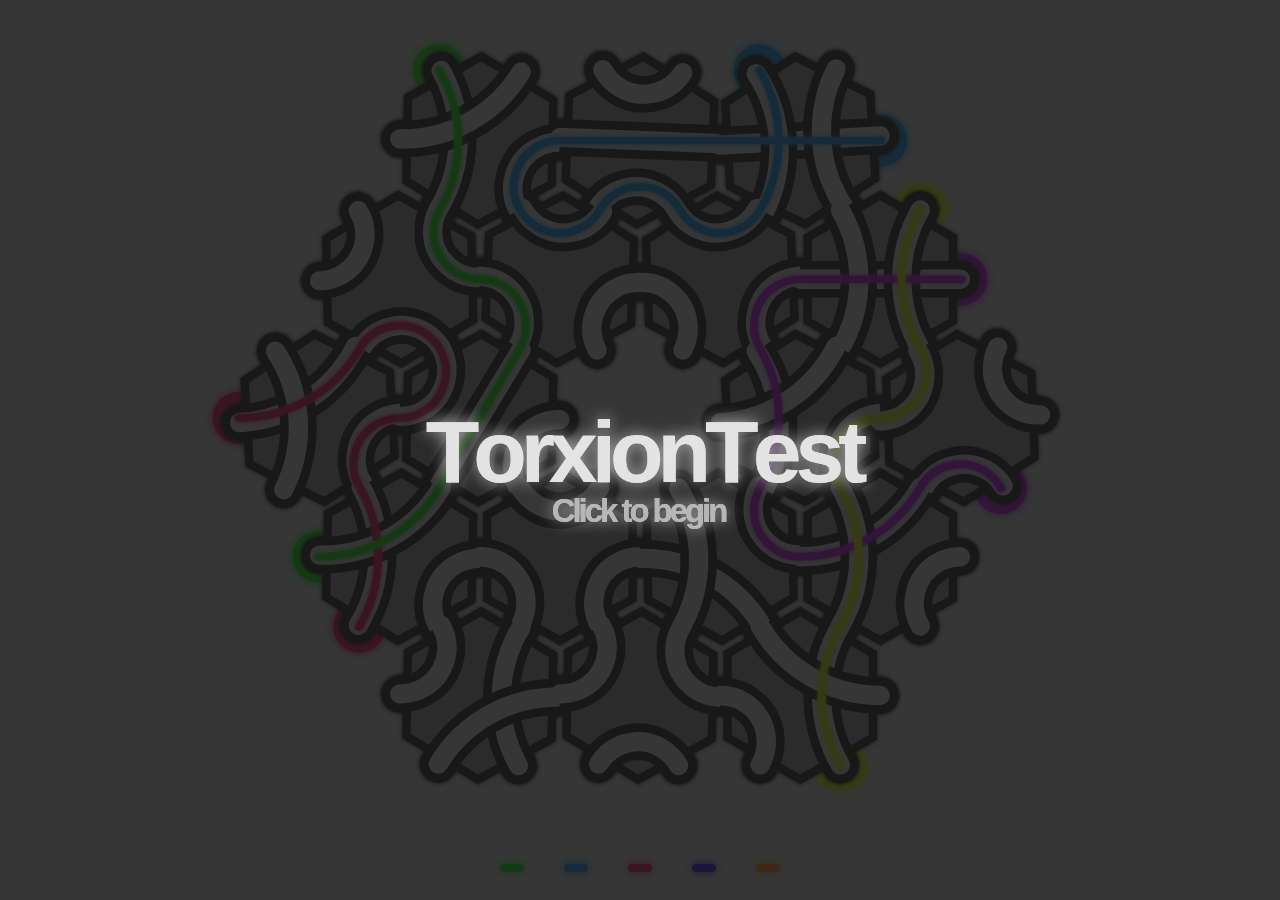
==== index.htm @ 70d1f8da "test" ====
<!DOCTYPE html><html><head><title>Torxion</title><meta charset="UTF-8">
<style>*{position:absolute;margin:0px;}</style>
<body>
<script type="text/javascript">

/*+==========================================================================+*\
                      __________  ___  _  __________  _  __
                     /_  __/ __ \/ _ \| |/_/  _/ __ \/ |/ /
                      / / / /_/ / , _ >  <_/ // /_/ /    / 
                     /_/  \____/_/|_/_/|_/___/\____/_/|_/  

\*+==========================================================================+*/

"use strict"

var canvas = document.createElement("canvas");
var gfx = canvas.getContext("2d");
var ww,wh,tick=0,tickOffset=0,elapsed=0;
function rfloat(x){return Math.random()*x;};
function rInt(x){return Math.floor(Math.random()*x);};
function shuffle(ls){return ls.sort(function(){return 0.5-Math.random();});}
Number.prototype.mod = function(n){return((this%n)+n)%n;};

//==  RENDERING  =============================================================//

function rgb(r,g,b){return gfx.fillStyle=gfx.strokeStyle="rgb("+Math.floor(255*r)+","+Math.floor(255*g)+","+Math.floor(255*b)+")";};
function rgba(r,g,b,a){return gfx.fillStyle=gfx.strokeStyle="rgba("+Math.floor(255*r)+","+Math.floor(255*g)+","+Math.floor(255*b)+","+a+")";};

function hsv(h,s,v){
	var r,g,b,i,f,p,q,t;
	if (h&&s===undefined&&v===undefined)s=h.s,v=h.v,h=h.h;
	i = Math.floor(h*6);
	f = h*6-i;
	p = v*(1-s);
	q = v*(1-f*s);
	t = v*(1-(1-f)*s);
	switch(i%6){
		case 0:r=v,g=t,b=p;break;
		case 1:r=q,g=v,b=p;break;
		case 2:r=p,g=v,b=t;break;
		case 3:r=p,g=q,b=v;break;
		case 4:r=t,g=p,b=v;break;
		case 5:r=v,g=p,b=q;break;
	}return gfx.fillStyle=gfx.strokeStyle="rgb("+Math.floor(255*(1-r))+","+Math.floor(255*(1-g))+","+Math.floor(255*(1-b))+")";
}

var goldenAngle = 0.381966;
function hsva(h,s,v,a){
	var s = hsv(h,s,v);
	s = s.substring(0,3)+"a"+s.substring(3,s.length-1);
	return gfx.fillStyle=gfx.strokeStyle=s+","+a+")";
}

function drawHex(x,y,r){
	gfx.save();
	gfx.translate(x,y);
	gfx.beginPath();
	gfx.moveTo(0,r);
	gfx.lineTo(r/2*sq3,r/2);
	gfx.lineTo(r/2*sq3,-r/2);
	gfx.lineTo(0,-r);
	gfx.lineTo(-r/2*sq3,-r/2);
	gfx.lineTo(-r/2*sq3,r/2);
	gfx.lineTo(0,r);
	gfx.fill();
	gfx.restore();
};

var drawPath = function(cell,i){
	gfx.beginPath();
	var p0 = Math.min(cell.path[i],cell.path[i+1]);
	var p1 = Math.max(cell.path[i],cell.path[i+1]);
	switch(p0*10+p1){
		case  1:gfx.arc(48/2*sq3,48/2,48/2,5/6*Math.PI,3/2*Math.PI);break;
		case  2:gfx.arc(48/2*sq3,48*1.5,48*1.5,7/6*Math.PI,3/2*Math.PI);break;
		case  3:gfx.moveTo(48/2*sq3,0);gfx.lineTo(-48/2*sq3,0);break;
		case  4:gfx.arc(48/2*sq3,-48*1.5,48*1.5,1/2*Math.PI,5/6*Math.PI);break;
		case  5:gfx.arc(48/2*sq3,-48/2,48/2,1/2*Math.PI,7/6*Math.PI);break;
		case 12:gfx.arc(0,48,48/2,7/6*Math.PI,11/6*Math.PI);break;
		case 13:gfx.arc(-48/2*sq3,48*1.5,48*1.5,3/2*Math.PI,11/6*Math.PI);break;
		case 14:gfx.moveTo(48/4*sq3,48*3/4);gfx.lineTo(-48/4*sq3,-48*3/4);break;
		case 15:gfx.arc(48*sq3,0,48*1.5,5/6*Math.PI,7/6*Math.PI);break;
		case 23:gfx.arc(-48/2*sq3,48/2,48/2,3/2*Math.PI,1/6*Math.PI);break;
		case 24:gfx.arc(-48*sq3,0,48*1.5,-1/6*Math.PI,1/6*Math.PI);break;
		case 25:gfx.moveTo(-48/4*sq3,48*3/4);gfx.lineTo(48/4*sq3,-48*3/4);break;
		case 34:gfx.arc(-48/2*sq3,-48/2,48/2,11/6*Math.PI,1/2*Math.PI);break;
		case 35:gfx.arc(-48/2*sq3,-48*1.5,48*1.5,1/6*Math.PI,1/2*Math.PI);break;
		case 45:gfx.arc(0,-48,48/2,1/6*Math.PI,5/6*Math.PI);break;
	}gfx.stroke();
}

function textWidth(string,size,spacing){
	gfx.font = "800 "+size*1.37+"px arial";
	return gfx.measureText(string).width + (spacing * (string.length-1));
}

function text(string,x,y,size,spacing){
	gfx.textBaseline = "alphabetic";
	gfx.font = "800 "+size*1.37+"px arial";
	for(var i=0;i<string.length;++i){

		gfx.fillText(string.charAt(i),x,y+size);
		x += gfx.measureText(string.charAt(i)).width+spacing;
	}
}

//==  GLOBAL VARIABLES  ======================================================//

var overlay = 1; // 0 = none | 1 = title | 2 = win
var overlayGoal = 0.8;
var overlayAlpha = 4;
var overlayBig = "TorxionTest";
var overlaySub = "Click to begin";
var padding = 48;
var menuHeight = 64;
var diffHover = 0; // -1 = none | 0 = easy | 1 = med | 2 = hard
var diffGoal = [0,0,0,0,0];
var diffAlpha = [0,0,0,0,0];
var lastDifficulty = 1;
var sq3 = Math.sqrt(3);
var cellLs;
var markerLs;
var edgeCellLs;
var fillLs = [];
var fading = false;
var evaluate = false;
var lastEvalReqTick = -1;
var cellCtr = 0;
var width,height,scale;

//==  GRID GENERATION  =======================================================//

var cell = function(){
	this.id = ++cellCtr+".";
	this.path = []; // 0-1 | 2-3 | 4-5
	this.used = [false,false,false,false,false,false];
	this.adjacent = [null,null,null,null,null,null]; // E SE SW W NW NE
	this.markers = [null,null,null,null,null,null]; // E SE SW W NW NE
	this.rotation = 0; // cw = + | ccw = - [ when this is a float, treat as its rendered rotation, treat discrete rot as invalid ]
	this.goalRotation = 0; // when rotating tile, modify this value instead of rotation
	this.x;
	this.y;

	this.shadow = function(){
		this.rotation+=(this.goalRotation-this.rotation)*elapsed*0.03;
		if(this.goalRotation !== this.rotation && Math.abs(this.goalRotation-this.rotation)<0.01)this.rotation = this.goalRotation;
		gfx.save();
		gfx.translate(this.x,this.y);
		gfx.rotate(this.rotation*Math.PI/3);
		gfx.shadowBlur = 4;
		gfx.shadowColor = rgb(0.1,0.1,0.1);drawHex(0,0,48-2);
		gfx.lineCap = "round";rgb(0.1,0.1,0.1);gfx.lineWidth = 19;
		gfx.beginPath();
		gfx.moveTo(48/2*sq3,0);gfx.lineTo(-48/2*sq3,0);
		gfx.moveTo(48/4*sq3,48*3/4);gfx.lineTo(-48/4*sq3,-48*3/4);
		gfx.moveTo(-48/4*sq3,48*3/4);gfx.lineTo(48/4*sq3,-48*3/4);
		gfx.stroke();
		for(var i=0;i<this.path.length;i+=2)drawPath(this,i);
		gfx.restore();
		return this.rotation === this.goalRotation;
	}

	this.render = function(){
		gfx.save();
		gfx.translate(this.x,this.y);
		gfx.rotate(this.rotation*Math.PI/3);
		rgb(0.6,0.6,0.6);drawHex(0,0,48-7);
		for(var i=0;i<this.path.length;i+=2){
			rgb(0.1,0.1,0.1);gfx.lineWidth = 19;drawPath(this,i);
			gfx.lineCap = "round";
			rgb(0.9,0.9,0.9);gfx.lineWidth = 10;drawPath(this,i);
			gfx.lineCap = "butt";
		}gfx.restore();
	};

	this.highlight = function(){
		gfx.save();
		gfx.translate(this.x,this.y);
		drawPath(this,0);
		gfx.restore();
	};

	this.rotateCW  = function(){++this.goalRotation;};
	this.rotateCCW = function(){--this.goalRotation;};
};

var marker = function(attach,side,color){
	this.attachedTo = attach;
	this.side = side; // 0-5, side marker is attached to on cell
	this.color = color; // what color
	this.partner = null; // marker this should connect to

	this.update = function(){};

	this.belowRender = function(){
		gfx.save();
		gfx.translate(this.attachedTo.x,this.attachedTo.y);
		var r = this.side*1/3*Math.PI;
		gfx.shadowColor = hsv(this.color,1,1);
		gfx.shadowBlur = 8;
		gfx.lineWidth = 27;
		hsv(this.color,1,1);
		gfx.beginPath();
		gfx.lineCap = "round";
		gfx.moveTo(0,0);
		var q = 6;
		gfx.lineTo(Math.cos(r)*(48-q),Math.sin(r)*(48-q));
		gfx.stroke();

		gfx.restore();
	};

	this.render = function(){
		gfx.save();
		gfx.translate(this.attachedTo.x,this.attachedTo.y);
		var r = this.side*1/3*Math.PI;
		gfx.shadowColor = hsv(this.color,1,1);
		gfx.shadowBlur = 4;
		gfx.lineWidth = 4;
		gfx.beginPath();
		gfx.lineCap = "round";
		gfx.moveTo(Math.cos(r)*(48-5.9),Math.sin(r)*(48-5.9));
		var q = 6;
		gfx.lineTo(Math.cos(r)*(48-q),Math.sin(r)*(48-q));
		gfx.stroke();

		gfx.restore();
	};
};

function generateGrid(minDepth,markerPairs,preGrid){
	// initializes cells, grid, and cellLs
	cellLs = [];
	edgeCellLs = [];
	fillLs = [];
	for(var i=0;i<preGrid.length;++i)
	for(var j=0;j<preGrid[i].length;++j)
	if(preGrid[i][j] === 1){
		var c = new cell();
		preGrid[i][j] = c;
		cellLs.push(c);
	}else preGrid[i][j] = null;

	// transpose grid
	var grid = preGrid[0].map(function(col,i){
		return preGrid.map(function(row){
			return row[i];
		});
	});

	// initialize pointers and coordinates
	var minX=Infinity,maxX=-Infinity,minY=Infinity,maxY=-Infinity;
	for(var i=0;i<grid.length;++i)
	for(var j=0;j<grid[i].length;++j)
	if(grid[i][j] !== null){
		var x = grid[i][j].x = (-(j-Math.floor(grid.length/2))+2*i-2*Math.floor(grid[0].length/2))*48/2*sq3;
		var y = grid[i][j].y = (1.5*48*j)-1.5*48*Math.floor(grid.length/2);
		if(x<minX)minX=x;if(x>maxX)maxX=x;if(y<minY)minY=y;if(y>maxY)maxY=y;
		if(i<grid.length-1)                     grid[i][j].adjacent[0]=grid[i+1][j  ];
		if(i<grid.length-1&&j<grid[i].length-1) grid[i][j].adjacent[1]=grid[i+1][j+1];
		if(j<grid[i].length-1)                  grid[i][j].adjacent[2]=grid[i  ][j+1];
		if(i>0)                                 grid[i][j].adjacent[3]=grid[i-1][j  ];
		if(i>0&&j>0)                            grid[i][j].adjacent[4]=grid[i-1][j-1];
		if(j>0)                                 grid[i][j].adjacent[5]=grid[i  ][j-1];
		for(var k=0;k<6;++k){
			if(grid[i][j].adjacent[k] === null){
				edgeCellLs.push(grid[i][j]);
				break;
			}
		}
	}

	minX -= 48/2*sq3;
	maxX += 48/2*sq3;
	minY -= 48;
	maxY += 48;

	width  = (maxX-minX)/48;
	height = (maxY-minY)/48;

	// initialize markers
	markerLs = [];
	shuffle(edgeCellLs);
	var markers = 0;
	fullList: for(var i in edgeCellLs) {
        var c = edgeCellLs[i];
        var dir, m0, m1;
        for (var k = 0; k < 6; k++) {
            if ((c.adjacent[k] != null) || (c.markers[k] != null)) {
                continue;
            }
            var dir = k;
            m0 = new marker(c, dir, markers * goldenAngle + 0.3);
            c.markers[dir] = m0;
            var destCell, destDir;
            var recurse = function (fromCell, fromDir, depth) {
                if (depth > 0)fromDir = (fromDir + 3) % 6;
                var adjLs = [0, 1, 2, 3, 4, 5];
                adjLs.splice(fromDir, 1);
                shuffle(adjLs);
                for (var a = 0; a < 6; ++a) {
                    if (fromCell.used[adjLs[a]])continue;
                    fromCell.used[fromDir] = true;
                    fromCell.used[adjLs[a]] = true;
                    fromCell.path.push(fromDir);
                    fromCell.path.push(adjLs[a]);

                    var clear = function () {
                        fromCell.used[fromDir] = false;
                        fromCell.used[adjLs[a]] = false;
                        fromCell.path.pop();
                        fromCell.path.pop();
                    }

                    var d = fromCell.adjacent[adjLs[a]];
                    if (d !== null && d !== undefined) {
                        if (recurse(d, adjLs[a], depth + 1))return true;
                        else {
                            clear();
                            continue;
                        }
                    } else if (fromCell.markers[adjLs[a]]) {
                        clear();
                        continue;
                    } else if (depth < minDepth) {
                        clear();
                        continue;
                    } else {
                        destCell = fromCell;
                        destDir = adjLs[a];
                        m1 = new marker(destCell, destDir, markers * goldenAngle + 0.3);
                        destCell.markers[adjLs[a]] = m1;
                        return true;
                    }
                }
                return false;
            };

            if (!recurse(c, dir, 0)) {
                c.markers[dir] = null;
                continue;
            }

            m0.partner = m1;
            m1.partner = m0;
            markerLs.push(m0);
            markerLs.push(m1);
            markers++;
            if (markers === markerPairs)
                break fullList;
        }
    }

	// add rest of paths
	for(var i in cellLs){
		var c = cellLs[i];
		if(c.path.length === 6)continue;
		var indicies = c.used.map(function(b,i){if(!b)return i;}).filter(function(e){return e !== undefined;});
		shuffle(indicies);
		c.path = c.path.concat(indicies);
	}

	// randomize rotations
	for(var i in cellLs)cellLs[i].goalRotation+=rInt(6)-3;
	requestEval();
	window.onresize();
};

function requestEval(){
	if(lastEvalReqTick === tick)return;
	lastEvalReqTick = tick;
	evaluate = true;
	requestAnimationFrame(render);
}

var firstEval = true;
function evalPaths(){
	var connected = 0;
	for(var i=0;i<fillLs.length;++i)fillLs[i][3] = 0; // fade everything out, gets set back to true if its detected
	for(var i=0;i<markerLs.length;i+=2){
		// returns true=found pair,save path | false=found null,ignore path
		var tracedPath = [];
		var hash = "";
		var recurse = function(fromCell,fromSide,originMkr){
			fromSide = (fromSide-fromCell.goalRotation).mod(6);
			var toSide;
			for(var i=0;i<6;++i)if(fromCell.path[i] === fromSide){
				if(i%2 === 0)toSide = fromCell.path[i+1];
				else toSide = fromCell.path[i-1];
				break;
			}toSide = (toSide+fromCell.goalRotation).mod(6);

			var saveCell = function(){
				var c = new cell();
				c.path.push((fromSide+fromCell.goalRotation).mod(6));
				c.path.push(toSide);
				c.x = fromCell.x;
				c.y = fromCell.y;
				tracedPath.push(c);
				hash += fromCell.id;
			}

			if(fromCell.adjacent[toSide] === null){
				if(fromCell.markers[toSide] === null)return false;
				else if(fromCell.markers[toSide].partner === originMkr){
					saveCell();
					return true;
				}else return false;
			}else{
				if(recurse(fromCell.adjacent[toSide],(toSide+3)%6,originMkr)){
					saveCell();
					return true;
				}else return false;
			}
		};

		var m = markerLs[i];
		recurse(m.attachedTo,m.side,m);
		if(tracedPath.length > 0){
			++connected;
			var hashFound = false;
			for(var q in fillLs){
				var f = fillLs[q];
				if(f[4] !== hash)continue;
				hashFound = true;
				f[3] = 1;
				break;
			}if(!hashFound)fillLs.push([m.color,tracedPath,0,1,hash]);
		}
	}

	if(firstEval)firstEval = false;
	else if(connected*2 === markerLs.length){
		overlayBig = "You Win!";
		overlaySub = "Click to start new game";
		overlay = 2;
		overlayGoal = 0.8;
	}
};

//==  MAIN LOOP  =============================================================//

function menuHover(diff){
	if(diffHover === diff)return;
	requestAnimationFrame(render);
	diffHover = diff;
	diffGoal = [0,0,0,0,0];
	if(diff>=0)diffGoal[diff] = 1;
};

function renderMenu(){
	gfx.save();

	gfx.lineCap = "round";
	gfx.shadowBlur = 8;
	gfx.lineWidth = 8;

	gfx.beginPath();
		gfx.shadowColor = hsv(0.3+goldenAngle*4,1,1); // 2 == blue | 3 == red | 4 == green
		gfx.moveTo(ww/2-8-128,wh-32);
		gfx.lineTo(ww/2+8-128,wh-32);
	gfx.stroke();

	gfx.beginPath();
		gfx.shadowColor = hsv(0.3+goldenAngle*2,1,1); // 2 == blue | 3 == red | 4 == green
		gfx.moveTo(ww/2-8-64,wh-32);
		gfx.lineTo(ww/2+8-64,wh-32);
	gfx.stroke();

	gfx.beginPath();
		gfx.shadowColor = hsv(0.3+goldenAngle*3,1,1); // 2 == blue | 3 == red | 4 == green
		gfx.moveTo(ww/2-8,wh-32);
		gfx.lineTo(ww/2+8,wh-32);
	gfx.stroke();

	gfx.beginPath();
		gfx.shadowColor = hsv(0.3+goldenAngle*5,1,1); // 2 == blue | 3 == red | 4 == green
		gfx.moveTo(ww/2-8+64,wh-32);
		gfx.lineTo(ww/2+8+64,wh-32);
	gfx.stroke();

	gfx.beginPath();
		gfx.shadowColor = hsv(0.3+goldenAngle*6,1,1); // 2 == blue | 3 == red | 4 == green
		gfx.moveTo(ww/2-8+128,wh-32);
		gfx.lineTo(ww/2+8+128,wh-32);
	gfx.stroke();

	gfx.restore();
};

function render(){
	var currentTick = new Date().getTime()-tickOffset;
	elapsed = Math.min(currentTick-tick,5);
	tick = currentTick;

	if(evaluate){
		evaluate = false;
		evalPaths();
	}

	rgb(0.9,0.9,0.9);
	gfx.fillRect(0,0,ww,wh);
	gfx.save();

	var animating = false;

	// render menu
	for(var d=0;d<5;++d){
		gfx.save();
		diffAlpha[d] += (diffGoal[d]-diffAlpha[d])*elapsed*0.03;
		if(Math.abs(diffAlpha[d]-diffGoal[d])<0.01)diffAlpha[d] = diffGoal[d];
		if(diffAlpha[d] === 0)continue;

		var difficulty;
		switch(d){
			case 0:difficulty = "Easy";break;
			case 1:difficulty = "Medium";break;
			case 2:difficulty = "Hard";break;
			case 3:difficulty = "Shuffle";break;
			case 4:difficulty = "Reset";break;
		}

		gfx.shadowColor = rgba(0.1,0.1,0.1,diffAlpha[d]);
		gfx.shadowBlur = 8;
		var w = textWidth(difficulty,32,-3);
		text(difficulty,ww/2-w/2,wh-64-28,32,-3);
		gfx.restore();
		rgba(0.9,0.9,0.9,diffAlpha[d]);
		text(difficulty,ww/2-w/2,wh-64-28,32,-3);

		if(diffGoal[d] !== diffAlpha[d])animating = true;
	}renderMenu();

	gfx.translate(ww/2,wh/2-32);
	gfx.scale(scale/48,scale/48);

	for(var i in markerLs)markerLs[i].belowRender();
	for(var i in cellLs)if(!cellLs[i].shadow())animating = true;
	for(var i in cellLs)cellLs[i].render();
	for(var i in markerLs)markerLs[i].render();
	for(var i in fillLs){
		var f = fillLs[i];
		f[2] += (f[3]-f[2])*elapsed*0.02;
		if(f[2] !== f[3] && Math.abs(f[2]-f[3]) < 0.01)f[2] = f[3];
		if(f[2] !== f[3])animating = true;
		gfx.shadowColor = hsva(f[0],1,1,f[2]);
		gfx.shadowBlur = 4;
		gfx.lineWidth = 4;
		for(var j in f[1])f[1][j].highlight();
	}gfx.restore();


	// render overlay
	gfx.save();
	if(overlayGoal !== 0 || overlayAlpha !== 0){
		overlayAlpha += (overlayGoal-overlayAlpha)*elapsed*0.03;
		if(Math.abs(overlayAlpha-overlayGoal)<0.01)overlayAlpha = overlayGoal;
		rgba(0.1,0.1,0.1,overlayAlpha);
		gfx.fillRect(0,0,ww,wh);

		gfx.save();
		gfx.shadowColor = rgba(0.9,0.9,0.9,overlayAlpha);
		gfx.shadowBlur = 16;
		var torsionWidth = textWidth(overlayBig,64,-6);
		var clickWidth = textWidth(overlaySub,24,-3);
		text(overlayBig,ww/2-torsionWidth/2,wh/2-32,64,-6);
		text(overlaySub,ww/2-clickWidth/2,wh/2+48,24,-3);
		gfx.restore();
		rgba(0.9,0.9,0.9,overlayAlpha);
		text(overlayBig,ww/2-torsionWidth/2,wh/2-32,64,-6);
		rgba(0.7,0.7,0.7,overlayAlpha);
		text(overlaySub,ww/2-clickWidth/2,wh/2+48,24,-3);

		if(overlayAlpha !== overlayGoal)animating = true;
	}gfx.restore();

	if(animating)requestAnimationFrame(render);
};

//==  INPUT HANDLING  ========================================================//

var tchStart,tchMove,tchCell;

function getMousePos(evt){
	var rect = canvas.getBoundingClientRect();
	return{x:evt.clientX-rect.left,y:evt.clientY-rect.top};
};

canvas.addEventListener("mousemove",function(e){
	if(overlay !== 0)return;
	var mouse = getMousePos(e);
	if(mouse.y>wh-menuHeight){
		if(mouse.x>ww/2-12-128 && mouse.x<ww/2+12-128){menuHover(0);return;}
		if(mouse.x>ww/2-12-64  && mouse.x<ww/2+12-64 ){menuHover(1);return;}
		if(mouse.x>ww/2-12     && mouse.x<ww/2+12    ){menuHover(2);return;}
		if(mouse.x>ww/2-12+64  && mouse.x<ww/2+12+64 ){menuHover(3);return;}
		if(mouse.x>ww/2-12+128 && mouse.x<ww/2+12+128){menuHover(4);return;}
	}menuHover(-1);
});

canvas.addEventListener("mouseup",function(e){
	if(overlay === 1){
		for(var i in cellLs)cellLs[i].goalRotation=rInt(6)-3;requestEval();
		overlay=overlayGoal=0;
		requestAnimationFrame(render);
		return;
	}else if(overlay === 2){
		switch(lastDifficulty){
			case 0:generateGrid(2,3,[[1,1,0],[1,1,1],[0,1,1]]);break;
			case 1:generateGrid(4,5,[[1,1,1,0,0],[1,1,1,1,0],[1,1,0,1,1],[0,1,1,1,1],[0,0,1,1,1]]);break;
			case 2:generateGrid(6,7,[[1,1,1,1,0,0,0],[1,1,1,1,1,0,0],[1,1,1,1,1,1,0],[1,1,1,0,1,1,1],[0,1,1,1,1,1,1],[0,0,1,1,1,1,1],[0,0,0,1,1,1,1]]);break;
		}overlay=overlayGoal=0;
		requestAnimationFrame(render);
		return;
	}var mouse = getMousePos(e);
	if(mouse.y>wh-menuHeight){
		if(mouse.x>ww/2-12-128 && mouse.x<ww/2+12-128){lastDifficulty=0;generateGrid(2,3,[[1,1,0],[1,1,1],[0,1,1]]);}
		if(mouse.x>ww/2-12-64  && mouse.x<ww/2+12-64 ){lastDifficulty=1;generateGrid(4,5,[[1,1,1,0,0],[1,1,1,1,0],[1,1,0,1,1],[0,1,1,1,1],[0,0,1,1,1]]);}
		if(mouse.x>ww/2-12     && mouse.x<ww/2+12    ){lastDifficulty=2;generateGrid(6,7,[[1,1,1,1,0,0,0],[1,1,1,1,1,0,0],[1,1,1,1,1,1,0],[1,1,1,0,1,1,1],[0,1,1,1,1,1,1],[0,0,1,1,1,1,1],[0,0,0,1,1,1,1]]);}
		if(mouse.x>ww/2-12+64  && mouse.x<ww/2+12+64 )for(var i in cellLs)cellLs[i].goalRotation=rInt(6)-3;requestEval();
		if(mouse.x>ww/2-12+128 && mouse.x<ww/2+12+128)for(var i in cellLs)cellLs[i].goalRotation=0;requestEval();
		return;
	}

	var minDist = Infinity;
	var minCell = null;
	for(var i in cellLs){
		var c = cellLs[i];
		var x = c.x*scale/48+ww/2-mouse.x;
		var y = c.y*scale/48+wh/2-mouse.y-32;
		var sqDist = x*x+y*y;
		if(sqDist<minDist){
			minDist = sqDist;
			minCell = c;
		}
	}if(minDist>scale*scale)return;
	switch(e.which){
		case 1:minCell.rotateCCW();break;
		case 3:minCell.rotateCW();break;
	}requestEval();
});

// TODO TODO TODO TODO TODO TODO TODO TODO TODO TODO TODO TODO TODO TODO TODO //

canvas.addEventListener("touchstart",function(e){
	// e.preventDefault();  // turns off clicking
	var tch = e.changedTouches[0];
	tchCell = null;
	tchStart = [tch.pageX,tch.pageY];
	tchMove = tchStart;
	var minDist = Infinity;
	var minCell = null;
	for(var i in cellLs){
		var c = cellLs[i];
		var x = c.x*scale/48+ww/2-tchStart[0];
		var y = c.y*scale/48+wh/2-tchStart[1]-32;
		var sqDist = x*x+y*y;
		if(sqDist<minDist){
			minDist = sqDist;
			minCell = c;
		}
	}if(minDist>scale*scale)return;
	tchCell = minCell;
},false);

canvas.addEventListener("touchmove",function(e){
	e.preventDefault();
	if(tchCell === null)return;
	var tch = e.changedTouches[0];
	var move = tch.pageX-tchMove[0];
	if(Math.abs(move)>scale){
		if(move<0)tchCell.rotateCCW();
		else if(move>0)tchCell.rotateCW();
		tchMove = [tch.pageX,tch.pageY];
	}requestEval();
},false);

// TODO TODO TODO TODO TODO TODO TODO TODO TODO TODO TODO TODO TODO TODO TODO //

//==  PROGRAM ENTRY + MISC  ==================================================//

canvas.oncontextmenu = function(){return false;}; // prevent right click menu

window.onresize = function(){ // auto-resize canvas to window
	ww = canvas.width  = window.innerWidth;
	wh = canvas.height = window.innerHeight;

	var scaleX = (ww-2*padding)/width;
	var scaleY = (wh-2*padding-menuHeight)/height;
	scale = Math.min(scaleX,scaleY);

	requestAnimationFrame(render);
};

(function main(){
	document.body.appendChild(canvas);
	var minDepth = 6;
	var markerPairs = 7;
	window.onresize();
	generateGrid(4,5,[[1,1,1,0,0],[1,1,1,1,0],[1,1,0,1,1],[0,1,1,1,1],[0,0,1,1,1]]);
	for(var i in cellLs){
		cellLs[i].rotation = cellLs[i].goalRotation;
		cellLs[i].goalRotation = 0;
	}requestEval();tickOffset=new Date().getTime();requestAnimationFrame(render);}
)();

</script></body></html>
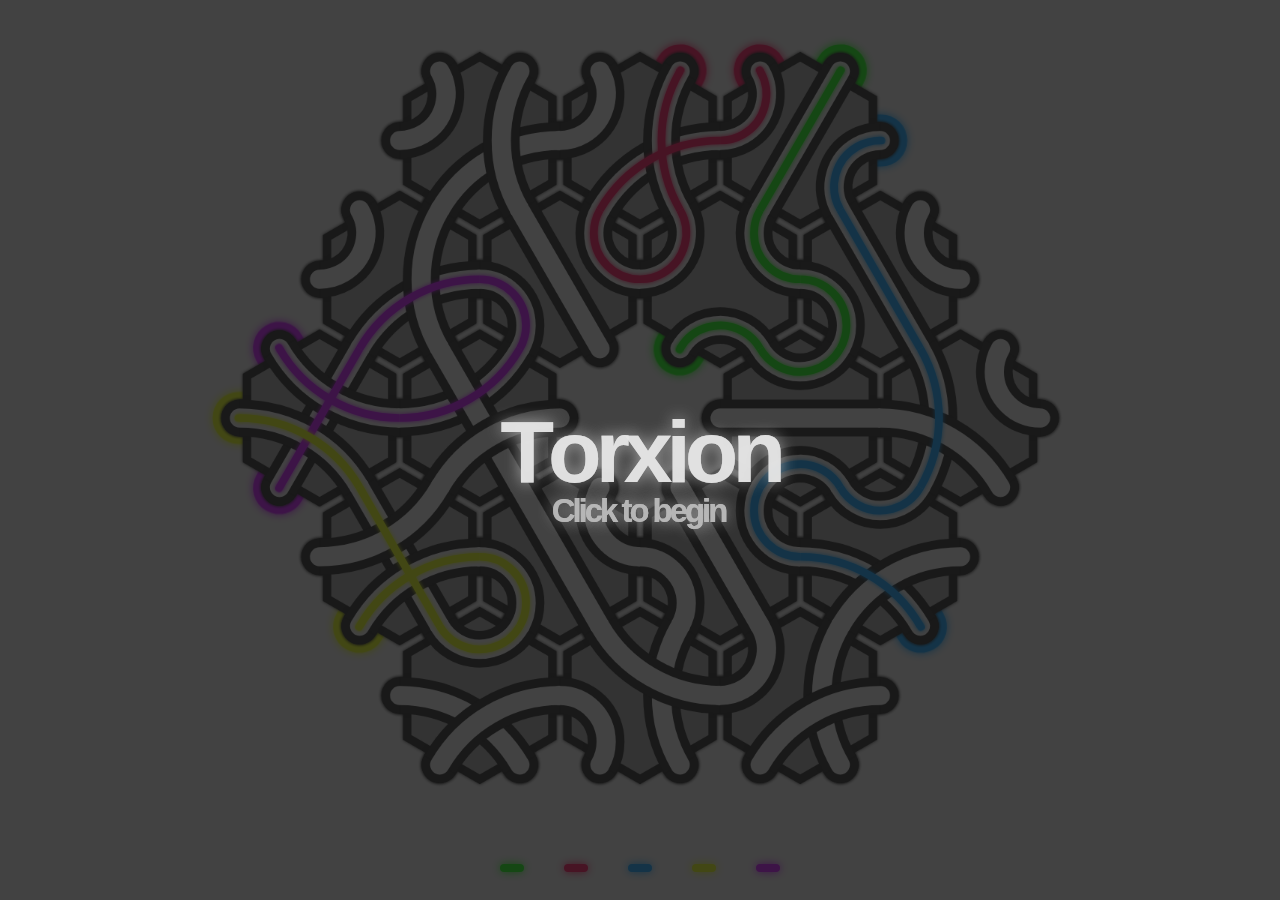
==== commit 1bf5ed74: "performance update" ====
--- a/index.htm
+++ b/index.htm
@@ -1,6 +1,6 @@
 <!DOCTYPE html><html><head><title>Torxion</title><meta charset="UTF-8">
-<style>*{position:absolute;margin:0px;}</style>
-<body>
+<style>*{position:absolute;margin:0px;}</style><body>
+<script type="text/javascript" src="temp.js"></script>
 <script type="text/javascript">
 
 /*+==========================================================================+*\
@@ -16,8 +16,7 @@
 var canvas = document.createElement("canvas");
 var gfx = canvas.getContext("2d");
 var ww,wh,tick=0,tickOffset=0,elapsed=0;
-function rfloat(x){return Math.random()*x;};
-function rInt(x){return Math.floor(Math.random()*x);};
+function rand(x){return Math.floor(Math.random()*x);};
 function shuffle(ls){return ls.sort(function(){return 0.5-Math.random();});}
 Number.prototype.mod = function(n){return((this%n)+n)%n;};
 
@@ -26,44 +25,23 @@
 function rgb(r,g,b){return gfx.fillStyle=gfx.strokeStyle="rgb("+Math.floor(255*r)+","+Math.floor(255*g)+","+Math.floor(255*b)+")";};
 function rgba(r,g,b,a){return gfx.fillStyle=gfx.strokeStyle="rgba("+Math.floor(255*r)+","+Math.floor(255*g)+","+Math.floor(255*b)+","+a+")";};
 
-function hsv(h,s,v){
-	var r,g,b,i,f,p,q,t;
-	if (h&&s===undefined&&v===undefined)s=h.s,v=h.v,h=h.h;
-	i = Math.floor(h*6);
-	f = h*6-i;
-	p = v*(1-s);
-	q = v*(1-f*s);
-	t = v*(1-(1-f)*s);
-	switch(i%6){
-		case 0:r=v,g=t,b=p;break;
-		case 1:r=q,g=v,b=p;break;
-		case 2:r=p,g=v,b=t;break;
-		case 3:r=p,g=q,b=v;break;
-		case 4:r=t,g=p,b=v;break;
-		case 5:r=v,g=p,b=q;break;
+function hue(h){
+	var r,g,b,i=Math.floor(h*6),q=1-(h*6-i),t=1-q;
+	switch(i.mod(6)){
+		case 0:r=1,g=t,b=0;break;
+		case 1:r=q,g=1,b=0;break;
+		case 2:r=0,g=1,b=t;break;
+		case 3:r=0,g=q,b=1;break;
+		case 4:r=t,g=0,b=1;break;
+		case 5:r=1,g=0,b=q;break;
 	}return gfx.fillStyle=gfx.strokeStyle="rgb("+Math.floor(255*(1-r))+","+Math.floor(255*(1-g))+","+Math.floor(255*(1-b))+")";
 }
 
-var goldenAngle = 0.381966;
-function hsva(h,s,v,a){
-	var s = hsv(h,s,v);
-	s = s.substring(0,3)+"a"+s.substring(3,s.length-1);
-	return gfx.fillStyle=gfx.strokeStyle=s+","+a+")";
-}
-
-function drawHex(x,y,r){
-	gfx.save();
-	gfx.translate(x,y);
+function drawHex(r){
 	gfx.beginPath();
-	gfx.moveTo(0,r);
-	gfx.lineTo(r/2*sq3,r/2);
-	gfx.lineTo(r/2*sq3,-r/2);
-	gfx.lineTo(0,-r);
-	gfx.lineTo(-r/2*sq3,-r/2);
-	gfx.lineTo(-r/2*sq3,r/2);
-	gfx.lineTo(0,r);
+		gfx.moveTo(0,r);gfx.lineTo(r/2*sq3,r/2);gfx.lineTo(r/2*sq3,-r/2);
+		gfx.lineTo(0,-r);gfx.lineTo(-r/2*sq3,-r/2);gfx.lineTo(-r/2*sq3,r/2);
 	gfx.fill();
-	gfx.restore();
 };
 
 var drawPath = function(cell,i){
@@ -89,16 +67,11 @@
 	}gfx.stroke();
 }
 
-function textWidth(string,size,spacing){
-	gfx.font = "800 "+size*1.37+"px arial";
-	return gfx.measureText(string).width + (spacing * (string.length-1));
-}
-
-function text(string,x,y,size,spacing){
+function text(string,y,size,spacing){
 	gfx.textBaseline = "alphabetic";
-	gfx.font = "800 "+size*1.37+"px arial";
+	gfx.font = "800 "+size*1.37+"px helvetica";
+	var x = (ww-(gfx.measureText(string).width+(spacing*(string.length-1))))/2;
 	for(var i=0;i<string.length;++i){
-
 		gfx.fillText(string.charAt(i),x,y+size);
 		x += gfx.measureText(string.charAt(i)).width+spacing;
 	}
@@ -106,71 +79,83 @@
 
 //==  GLOBAL VARIABLES  ======================================================//
 
-var overlay = 1; // 0 = none | 1 = title | 2 = win
-var overlayGoal = 0.8;
-var overlayAlpha = 4;
-var overlayBig = "TorxionTest";
-var overlaySub = "Click to begin";
-var padding = 48;
-var menuHeight = 64;
-var diffHover = 0; // -1 = none | 0 = easy | 1 = med | 2 = hard
-var diffGoal = [0,0,0,0,0];
-var diffAlpha = [0,0,0,0,0];
-var lastDifficulty = 1;
-var sq3 = Math.sqrt(3);
-var cellLs;
-var markerLs;
-var edgeCellLs;
-var fillLs = [];
-var fading = false;
-var evaluate = false;
-var lastEvalReqTick = -1;
+var overlay=1,overlayGoal=0.8,overlayAlpha=4,overlayBig="Torxion",overlaySub="Click to begin";
+var diffHover=0,diffGoal=[0,0,0,0,0],diffAlpha=[0,0,0,0,0],lastDifficulty = 1;
+var fading=false,evaluate=false,lastEvalReqTick=-1;
+var cellLs,markerLs,edgeCellLs,fillLs;
+var width,height,oldScale=-1,scale;
+var phi=0.381966,sq3=Math.sqrt(3);
+var padding=48,menuHeight=64;
 var cellCtr = 0;
-var width,height,scale;
 
 //==  GRID GENERATION  =======================================================//
 
 var cell = function(){
 	this.id = ++cellCtr+".";
-	this.path = []; // 0-1 | 2-3 | 4-5
+	this.path = [];
 	this.used = [false,false,false,false,false,false];
-	this.adjacent = [null,null,null,null,null,null]; // E SE SW W NW NE
-	this.markers = [null,null,null,null,null,null]; // E SE SW W NW NE
-	this.rotation = 0; // cw = + | ccw = - [ when this is a float, treat as its rendered rotation, treat discrete rot as invalid ]
-	this.goalRotation = 0; // when rotating tile, modify this value instead of rotation
-	this.x;
-	this.y;
+	this.adjacent = [null,null,null,null,null,null];
+	this.markers = [null,null,null,null,null,null];
+	this.rotation = 0;
+	this.goalRotation = 0;
+	this.x;this.y;
+	this.shadowCanvas = null;
+	this.renderCanvas = null;
 
 	this.shadow = function(){
+		var cScale = scale/36;
+		if(this.shadowCanvas === null || oldScale !== scale){
+			this.shadowCanvas = document.createElement("canvas");
+			this.shadowCanvas.width = this.shadowCanvas.height = 48*3*cScale;
+			gfx = this.shadowCanvas.getContext("2d");
+			gfx.translate(this.shadowCanvas.width/2,this.shadowCanvas.height/2);
+			gfx.scale(cScale,cScale);
+			gfx.shadowBlur = 4;
+			gfx.shadowColor = rgb(0.1,0.1,0.1);drawHex(48-2);
+			gfx.lineCap = "round";rgb(0.1,0.1,0.1);gfx.lineWidth = 19;
+			gfx.beginPath();
+			gfx.moveTo(48/2*sq3,0);gfx.lineTo(-48/2*sq3,0);
+			gfx.moveTo(48/4*sq3,48*3/4);gfx.lineTo(-48/4*sq3,-48*3/4);
+			gfx.moveTo(-48/4*sq3,48*3/4);gfx.lineTo(48/4*sq3,-48*3/4);
+			gfx.stroke();
+			for(var i=0;i<this.path.length;i+=2)drawPath(this,i);
+			gfx = canvas.getContext("2d");
+		}
+
 		this.rotation+=(this.goalRotation-this.rotation)*elapsed*0.03;
 		if(this.goalRotation !== this.rotation && Math.abs(this.goalRotation-this.rotation)<0.01)this.rotation = this.goalRotation;
 		gfx.save();
 		gfx.translate(this.x,this.y);
 		gfx.rotate(this.rotation*Math.PI/3);
-		gfx.shadowBlur = 4;
-		gfx.shadowColor = rgb(0.1,0.1,0.1);drawHex(0,0,48-2);
-		gfx.lineCap = "round";rgb(0.1,0.1,0.1);gfx.lineWidth = 19;
-		gfx.beginPath();
-		gfx.moveTo(48/2*sq3,0);gfx.lineTo(-48/2*sq3,0);
-		gfx.moveTo(48/4*sq3,48*3/4);gfx.lineTo(-48/4*sq3,-48*3/4);
-		gfx.moveTo(-48/4*sq3,48*3/4);gfx.lineTo(48/4*sq3,-48*3/4);
-		gfx.stroke();
-		for(var i=0;i<this.path.length;i+=2)drawPath(this,i);
+		gfx.scale(1/cScale,1/cScale);
+		gfx.drawImage(this.shadowCanvas,-this.shadowCanvas.width/2,-this.shadowCanvas.height/2);
 		gfx.restore();
 		return this.rotation === this.goalRotation;
 	}
 
 	this.render = function(){
+		var cScale = scale/36;
+		if(this.renderCanvas === null || oldScale !== scale){
+			this.renderCanvas = document.createElement("canvas");
+			this.renderCanvas.width = this.renderCanvas.height = 48*3*cScale;
+			gfx = this.renderCanvas.getContext("2d");
+			gfx.translate(this.renderCanvas.width/2,this.renderCanvas.height/2);
+			gfx.scale(cScale,cScale);
+			rgb(0.6,0.6,0.6);drawHex(48-7);
+			for(var i=0;i<this.path.length;i+=2){
+				rgb(0.1,0.1,0.1);gfx.lineWidth = 19;drawPath(this,i);
+				gfx.lineCap = "round";
+				rgb(0.9,0.9,0.9);gfx.lineWidth = 10;drawPath(this,i);
+				gfx.lineCap = "butt";
+			}gfx = canvas.getContext("2d");
+		}
+
 		gfx.save();
 		gfx.translate(this.x,this.y);
 		gfx.rotate(this.rotation*Math.PI/3);
-		rgb(0.6,0.6,0.6);drawHex(0,0,48-7);
-		for(var i=0;i<this.path.length;i+=2){
-			rgb(0.1,0.1,0.1);gfx.lineWidth = 19;drawPath(this,i);
-			gfx.lineCap = "round";
-			rgb(0.9,0.9,0.9);gfx.lineWidth = 10;drawPath(this,i);
-			gfx.lineCap = "butt";
-		}gfx.restore();
+		gfx.scale(1/cScale,1/cScale);
+		gfx.drawImage(this.renderCanvas,-this.renderCanvas.width/2,-this.renderCanvas.height/2);
+		gfx.restore();
 	};
 
 	this.highlight = function(){
@@ -186,44 +171,66 @@
 
 var marker = function(attach,side,color){
 	this.attachedTo = attach;
-	this.side = side; // 0-5, side marker is attached to on cell
-	this.color = color; // what color
-	this.partner = null; // marker this should connect to
-
-	this.update = function(){};
+	this.side = side;
+	this.color = color;
+	this.partner = null;
+	this.belowCanvas = null;
+	this.renderCanvas = null;
 
 	this.belowRender = function(){
+		var cScale = scale/48;
+		if(this.belowCanvas === null || oldScale !== scale){
+			this.belowCanvas = document.createElement("canvas");
+			this.belowCanvas.width = this.belowCanvas.height = 48*3*cScale;
+			gfx = this.belowCanvas.getContext("2d");
+			gfx.translate(this.belowCanvas.width/2,this.belowCanvas.height/2);
+			gfx.scale(cScale,cScale);
+			var r = this.side*1/3*Math.PI;
+			gfx.shadowColor = hue(this.color);
+			gfx.shadowBlur = 8;
+			gfx.lineWidth = 27;
+			hue(this.color);
+			gfx.beginPath();
+			gfx.lineCap = "round";
+			gfx.moveTo(0,0);
+			var q = 6;
+			gfx.lineTo(Math.cos(r)*(48-q),Math.sin(r)*(48-q));
+			gfx.stroke();
+			gfx = canvas.getContext("2d");
+		}
+
 		gfx.save();
 		gfx.translate(this.attachedTo.x,this.attachedTo.y);
-		var r = this.side*1/3*Math.PI;
-		gfx.shadowColor = hsv(this.color,1,1);
-		gfx.shadowBlur = 8;
-		gfx.lineWidth = 27;
-		hsv(this.color,1,1);
-		gfx.beginPath();
-		gfx.lineCap = "round";
-		gfx.moveTo(0,0);
-		var q = 6;
-		gfx.lineTo(Math.cos(r)*(48-q),Math.sin(r)*(48-q));
-		gfx.stroke();
-
+		gfx.scale(1/cScale,1/cScale);
+		gfx.drawImage(this.belowCanvas,-this.belowCanvas.width/2,-this.belowCanvas.height/2);
 		gfx.restore();
 	};
 
 	this.render = function(){
+		var cScale = scale/48;
+		if(this.renderCanvas === null || oldScale !== scale){
+			this.renderCanvas = document.createElement("canvas");
+			this.renderCanvas.width = this.renderCanvas.height = 48*2*cScale;
+			gfx = this.renderCanvas.getContext("2d");
+			gfx.translate(this.renderCanvas.width/2,this.renderCanvas.height/2);
+			gfx.scale(cScale,cScale);
+			var r = this.side*1/3*Math.PI;
+			gfx.shadowColor = hue(this.color);
+			gfx.shadowBlur = 4;
+			gfx.lineWidth = 4;
+			gfx.beginPath();
+			gfx.lineCap = "round";
+			gfx.moveTo(Math.cos(r)*(48-5.9),Math.sin(r)*(48-5.9));
+			var q = 6;
+			gfx.lineTo(Math.cos(r)*(48-q),Math.sin(r)*(48-q));
+			gfx.stroke();
+			gfx = canvas.getContext("2d");
+		}
+
 		gfx.save();
 		gfx.translate(this.attachedTo.x,this.attachedTo.y);
-		var r = this.side*1/3*Math.PI;
-		gfx.shadowColor = hsv(this.color,1,1);
-		gfx.shadowBlur = 4;
-		gfx.lineWidth = 4;
-		gfx.beginPath();
-		gfx.lineCap = "round";
-		gfx.moveTo(Math.cos(r)*(48-5.9),Math.sin(r)*(48-5.9));
-		var q = 6;
-		gfx.lineTo(Math.cos(r)*(48-q),Math.sin(r)*(48-q));
-		gfx.stroke();
-
+		gfx.scale(1/cScale,1/cScale);
+		gfx.drawImage(this.renderCanvas,-this.renderCanvas.width/2,-this.renderCanvas.height/2);
 		gfx.restore();
 	};
 };
@@ -233,6 +240,7 @@
 	cellLs = [];
 	edgeCellLs = [];
 	fillLs = [];
+	markerLs = [];
 	for(var i=0;i<preGrid.length;++i)
 	for(var j=0;j<preGrid[i].length;++j)
 	if(preGrid[i][j] === 1){
@@ -279,77 +287,66 @@
 	height = (maxY-minY)/48;
 
 	// initialize markers
-	markerLs = [];
 	shuffle(edgeCellLs);
 	var markers = 0;
-	fullList: for(var i in edgeCellLs) {
-        var c = edgeCellLs[i];
-        var dir, m0, m1;
-        for (var k = 0; k < 6; k++) {
-            if ((c.adjacent[k] != null) || (c.markers[k] != null)) {
-                continue;
-            }
-            var dir = k;
-            m0 = new marker(c, dir, markers * goldenAngle + 0.3);
-            c.markers[dir] = m0;
-            var destCell, destDir;
-            var recurse = function (fromCell, fromDir, depth) {
-                if (depth > 0)fromDir = (fromDir + 3) % 6;
-                var adjLs = [0, 1, 2, 3, 4, 5];
-                adjLs.splice(fromDir, 1);
-                shuffle(adjLs);
-                for (var a = 0; a < 6; ++a) {
-                    if (fromCell.used[adjLs[a]])continue;
-                    fromCell.used[fromDir] = true;
-                    fromCell.used[adjLs[a]] = true;
-                    fromCell.path.push(fromDir);
-                    fromCell.path.push(adjLs[a]);
-
-                    var clear = function () {
-                        fromCell.used[fromDir] = false;
-                        fromCell.used[adjLs[a]] = false;
-                        fromCell.path.pop();
-                        fromCell.path.pop();
-                    }
-
-                    var d = fromCell.adjacent[adjLs[a]];
-                    if (d !== null && d !== undefined) {
-                        if (recurse(d, adjLs[a], depth + 1))return true;
-                        else {
-                            clear();
-                            continue;
-                        }
-                    } else if (fromCell.markers[adjLs[a]]) {
-                        clear();
-                        continue;
-                    } else if (depth < minDepth) {
-                        clear();
-                        continue;
-                    } else {
-                        destCell = fromCell;
-                        destDir = adjLs[a];
-                        m1 = new marker(destCell, destDir, markers * goldenAngle + 0.3);
-                        destCell.markers[adjLs[a]] = m1;
-                        return true;
-                    }
-                }
-                return false;
-            };
-
-            if (!recurse(c, dir, 0)) {
-                c.markers[dir] = null;
-                continue;
-            }
-
-            m0.partner = m1;
-            m1.partner = m0;
-            markerLs.push(m0);
-            markerLs.push(m1);
-            markers++;
-            if (markers === markerPairs)
-                break fullList;
-        }
-    }
+	fullList: for(var i in edgeCellLs){
+		var c = edgeCellLs[i];
+		var dir,m0,m1;
+		for(var k=0;k<6;k++){
+			if((c.adjacent[k] != null) || (c.markers[k] != null))continue;
+			var dir = k;
+			m0 = new marker(c,dir,markers*phi+0.3);
+			c.markers[dir] = m0;
+			var destCell,destDir;
+			var recurse = function(fromCell,fromDir,depth){
+				if(depth > 0)fromDir = (fromDir+3)%6;
+				var adjLs = [0,1,2,3,4,5];
+				adjLs.splice(fromDir,1);
+				shuffle(adjLs);
+				for(var a=0;a<6;++a){
+					if(fromCell.used[adjLs[a]])continue;
+					fromCell.used[fromDir] = true;
+					fromCell.used[adjLs[a]] = true;
+					fromCell.path.push(fromDir);
+					fromCell.path.push(adjLs[a]);
+
+					var clear = function(){
+						fromCell.used[fromDir] = false;
+						fromCell.used[adjLs[a]] = false;
+						fromCell.path.pop();
+						fromCell.path.pop();
+					}
+
+					var d = fromCell.adjacent[adjLs[a]];
+					if(d !== null && d !== undefined){
+						if(recurse(d,adjLs[a],depth + 1))return true;
+						else{clear();continue;}
+					}else if(fromCell.markers[adjLs[a]]){clear();continue;}
+					else if(depth < minDepth){clear();continue;}
+					else{
+						destCell = fromCell;
+						destDir = adjLs[a];
+						m1 = new marker(destCell,destDir,markers * phi + 0.3);
+						destCell.markers[adjLs[a]] = m1;
+						return true;
+					}
+				}return false;
+			};
+
+			if(!recurse(c,dir,0)){
+				c.markers[dir] = null;
+				continue;
+			}
+
+			m0.partner = m1;
+			m1.partner = m0;
+			markerLs.push(m0);
+			markerLs.push(m1);
+			markers++;
+			if(markers === markerPairs)
+				break fullList;
+		}
+	}
 
 	// add rest of paths
 	for(var i in cellLs){
@@ -361,7 +358,7 @@
 	}
 
 	// randomize rotations
-	for(var i in cellLs)cellLs[i].goalRotation+=rInt(6)-3;
+	for(var i in cellLs)cellLs[i].goalRotation+=rand(6)-3;
 	requestEval();
 	window.onresize();
 };
@@ -378,7 +375,6 @@
 	var connected = 0;
 	for(var i=0;i<fillLs.length;++i)fillLs[i][3] = 0; // fade everything out, gets set back to true if its detected
 	for(var i=0;i<markerLs.length;i+=2){
-		// returns true=found pair,save path | false=found null,ignore path
 		var tracedPath = [];
 		var hash = "";
 		var recurse = function(fromCell,fromSide,originMkr){
@@ -425,7 +421,7 @@
 				hashFound = true;
 				f[3] = 1;
 				break;
-			}if(!hashFound)fillLs.push([m.color,tracedPath,0,1,hash]);
+			}if(!hashFound)fillLs.push([m.color,tracedPath,0,1,hash,-1,null]);
 		}
 	}
 
@@ -448,109 +444,92 @@
 	if(diff>=0)diffGoal[diff] = 1;
 };
 
+var buttonCanvas = null;
 function renderMenu(){
-	gfx.save();
-
-	gfx.lineCap = "round";
-	gfx.shadowBlur = 8;
-	gfx.lineWidth = 8;
-
-	gfx.beginPath();
-		gfx.shadowColor = hsv(0.3+goldenAngle*4,1,1); // 2 == blue | 3 == red | 4 == green
-		gfx.moveTo(ww/2-8-128,wh-32);
-		gfx.lineTo(ww/2+8-128,wh-32);
-	gfx.stroke();
-
-	gfx.beginPath();
-		gfx.shadowColor = hsv(0.3+goldenAngle*2,1,1); // 2 == blue | 3 == red | 4 == green
-		gfx.moveTo(ww/2-8-64,wh-32);
-		gfx.lineTo(ww/2+8-64,wh-32);
-	gfx.stroke();
-
-	gfx.beginPath();
-		gfx.shadowColor = hsv(0.3+goldenAngle*3,1,1); // 2 == blue | 3 == red | 4 == green
-		gfx.moveTo(ww/2-8,wh-32);
-		gfx.lineTo(ww/2+8,wh-32);
-	gfx.stroke();
-
-	gfx.beginPath();
-		gfx.shadowColor = hsv(0.3+goldenAngle*5,1,1); // 2 == blue | 3 == red | 4 == green
-		gfx.moveTo(ww/2-8+64,wh-32);
-		gfx.lineTo(ww/2+8+64,wh-32);
-	gfx.stroke();
-
-	gfx.beginPath();
-		gfx.shadowColor = hsv(0.3+goldenAngle*6,1,1); // 2 == blue | 3 == red | 4 == green
-		gfx.moveTo(ww/2-8+128,wh-32);
-		gfx.lineTo(ww/2+8+128,wh-32);
-	gfx.stroke();
-
-	gfx.restore();
-};
-
-function render(){
-	var currentTick = new Date().getTime()-tickOffset;
-	elapsed = Math.min(currentTick-tick,5);
-	tick = currentTick;
-
-	if(evaluate){
-		evaluate = false;
-		evalPaths();
-	}
-
-	rgb(0.9,0.9,0.9);
-	gfx.fillRect(0,0,ww,wh);
-	gfx.save();
-
 	var animating = false;
-
-	// render menu
 	for(var d=0;d<5;++d){
 		gfx.save();
 		diffAlpha[d] += (diffGoal[d]-diffAlpha[d])*elapsed*0.03;
 		if(Math.abs(diffAlpha[d]-diffGoal[d])<0.01)diffAlpha[d] = diffGoal[d];
 		if(diffAlpha[d] === 0)continue;
 
-		var difficulty;
+		var t;
 		switch(d){
-			case 0:difficulty = "Easy";break;
-			case 1:difficulty = "Medium";break;
-			case 2:difficulty = "Hard";break;
-			case 3:difficulty = "Shuffle";break;
-			case 4:difficulty = "Reset";break;
+			case 0:t = "Easy";break;
+			case 1:t = "Medium";break;
+			case 2:t = "Hard";break;
+			case 3:t = "Shuffle";break;
+			case 4:t = "Solution";break;
 		}
 
 		gfx.shadowColor = rgba(0.1,0.1,0.1,diffAlpha[d]);
 		gfx.shadowBlur = 8;
-		var w = textWidth(difficulty,32,-3);
-		text(difficulty,ww/2-w/2,wh-64-28,32,-3);
+
+		text(t,wh-64-28,32,-3);
 		gfx.restore();
 		rgba(0.9,0.9,0.9,diffAlpha[d]);
-		text(difficulty,ww/2-w/2,wh-64-28,32,-3);
+		text(t,wh-64-28,32,-3);
 
 		if(diffGoal[d] !== diffAlpha[d])animating = true;
-	}renderMenu();
-
-	gfx.translate(ww/2,wh/2-32);
-	gfx.scale(scale/48,scale/48);
-
-	for(var i in markerLs)markerLs[i].belowRender();
-	for(var i in cellLs)if(!cellLs[i].shadow())animating = true;
-	for(var i in cellLs)cellLs[i].render();
-	for(var i in markerLs)markerLs[i].render();
-	for(var i in fillLs){
-		var f = fillLs[i];
-		f[2] += (f[3]-f[2])*elapsed*0.02;
-		if(f[2] !== f[3] && Math.abs(f[2]-f[3]) < 0.01)f[2] = f[3];
-		if(f[2] !== f[3])animating = true;
-		gfx.shadowColor = hsva(f[0],1,1,f[2]);
+	}
+
+	if(buttonCanvas === null){
+		buttonCanvas = document.createElement("canvas");
+		buttonCanvas.width = 320;
+		buttonCanvas.height = menuHeight;
+		gfx = buttonCanvas.getContext("2d");
+		gfx.translate(buttonCanvas.width/2,buttonCanvas.height/2);
+		gfx.lineCap = "round";
+		gfx.shadowBlur = 8;
+		gfx.lineWidth = 8;
+		for(var i=-2;i<=2;++i){
+			gfx.beginPath();
+				gfx.shadowColor = hue(0.3+phi*(i+2));
+				gfx.moveTo(-8-64*i,0);
+				gfx.lineTo( 8-64*i,0);
+			gfx.stroke();
+		}gfx = canvas.getContext("2d");
+	}
+
+	gfx.save();
+	gfx.translate((ww-320)/2,wh-menuHeight);
+	gfx.drawImage(buttonCanvas,0,0);
+	gfx.restore();
+
+	return animating;
+};
+
+function renderPath(f){
+	var cScale = scale/48;
+	var animating = false;
+	if(f[6] === null || f[5] !== scale){
+		animating = true;
+		f[5] = scale;
+		f[6] = document.createElement("canvas");
+		f[6].width = ww;
+		f[6].height = wh;
+		gfx = f[6].getContext("2d");
+		gfx.translate(ww/2,wh/2-32);
+		gfx.scale(scale/48,scale/48);
+		gfx.shadowColor = hue(f[0]);
 		gfx.shadowBlur = 4;
 		gfx.lineWidth = 4;
 		for(var j in f[1])f[1][j].highlight();
-	}gfx.restore();
-
-
-	// render overlay
+		gfx = canvas.getContext("2d");
+	}
+
+	f[2] += (f[3]-f[2])*elapsed*0.02;
+	if(f[2] !== f[3] && Math.abs(f[2]-f[3]) < 0.01)f[2] = f[3];
+	if(f[2] !== f[3])animating = true;
+	gfx.save();
+	gfx.globalAlpha = f[2];
+	gfx.drawImage(f[6],0,0);
+	gfx.restore();
+	return animating;
+}
+
+function renderOverlay(){
+	var animating = false;
 	gfx.save();
 	if(overlayGoal !== 0 || overlayAlpha !== 0){
 		overlayAlpha += (overlayGoal-overlayAlpha)*elapsed*0.03;
@@ -561,19 +540,39 @@
 		gfx.save();
 		gfx.shadowColor = rgba(0.9,0.9,0.9,overlayAlpha);
 		gfx.shadowBlur = 16;
-		var torsionWidth = textWidth(overlayBig,64,-6);
-		var clickWidth = textWidth(overlaySub,24,-3);
-		text(overlayBig,ww/2-torsionWidth/2,wh/2-32,64,-6);
-		text(overlaySub,ww/2-clickWidth/2,wh/2+48,24,-3);
+		text(overlayBig,wh/2-32,64,-6);
+		text(overlaySub,wh/2+48,24,-3);
 		gfx.restore();
 		rgba(0.9,0.9,0.9,overlayAlpha);
-		text(overlayBig,ww/2-torsionWidth/2,wh/2-32,64,-6);
+		text(overlayBig,wh/2-32,64,-6);
 		rgba(0.7,0.7,0.7,overlayAlpha);
-		text(overlaySub,ww/2-clickWidth/2,wh/2+48,24,-3);
+		text(overlaySub,wh/2+48,24,-3);
 
 		if(overlayAlpha !== overlayGoal)animating = true;
 	}gfx.restore();
-
+	return animating;
+}
+
+function render(){
+	var currentTick = new Date().getTime()-tickOffset;
+	elapsed = Math.min(currentTick-tick,5);
+	tick = currentTick;
+	if(evaluate){evaluate=false;evalPaths();}
+	rgb(0.9,0.9,0.9);
+	gfx.fillRect(0,0,ww,wh);
+	gfx.save();
+	var animating = false;
+	if(renderMenu())animating = true;
+	gfx.translate(ww/2,wh/2-32);
+	gfx.scale(scale/48,scale/48);
+	for(var i in markerLs)markerLs[i].belowRender();
+	for(var i in cellLs)if(!cellLs[i].shadow())animating = true;
+	for(var i in cellLs)cellLs[i].render();
+	for(var i in markerLs)markerLs[i].render();
+	gfx.restore();
+	for(var i in fillLs)if(renderPath(fillLs[i]))animating = true;
+	if(renderOverlay())animating = true;
+	oldScale = scale;
 	if(animating)requestAnimationFrame(render);
 };
 
@@ -600,7 +599,7 @@
 
 canvas.addEventListener("mouseup",function(e){
 	if(overlay === 1){
-		for(var i in cellLs)cellLs[i].goalRotation=rInt(6)-3;requestEval();
+		for(var i in cellLs)cellLs[i].goalRotation=rand(6)-3;requestEval();
 		overlay=overlayGoal=0;
 		requestAnimationFrame(render);
 		return;
@@ -617,7 +616,7 @@
 		if(mouse.x>ww/2-12-128 && mouse.x<ww/2+12-128){lastDifficulty=0;generateGrid(2,3,[[1,1,0],[1,1,1],[0,1,1]]);}
 		if(mouse.x>ww/2-12-64  && mouse.x<ww/2+12-64 ){lastDifficulty=1;generateGrid(4,5,[[1,1,1,0,0],[1,1,1,1,0],[1,1,0,1,1],[0,1,1,1,1],[0,0,1,1,1]]);}
 		if(mouse.x>ww/2-12     && mouse.x<ww/2+12    ){lastDifficulty=2;generateGrid(6,7,[[1,1,1,1,0,0,0],[1,1,1,1,1,0,0],[1,1,1,1,1,1,0],[1,1,1,0,1,1,1],[0,1,1,1,1,1,1],[0,0,1,1,1,1,1],[0,0,0,1,1,1,1]]);}
-		if(mouse.x>ww/2-12+64  && mouse.x<ww/2+12+64 )for(var i in cellLs)cellLs[i].goalRotation=rInt(6)-3;requestEval();
+		if(mouse.x>ww/2-12+64  && mouse.x<ww/2+12+64 )for(var i in cellLs)cellLs[i].goalRotation=rand(6)-3;requestEval();
 		if(mouse.x>ww/2-12+128 && mouse.x<ww/2+12+128)for(var i in cellLs)cellLs[i].goalRotation=0;requestEval();
 		return;
 	}
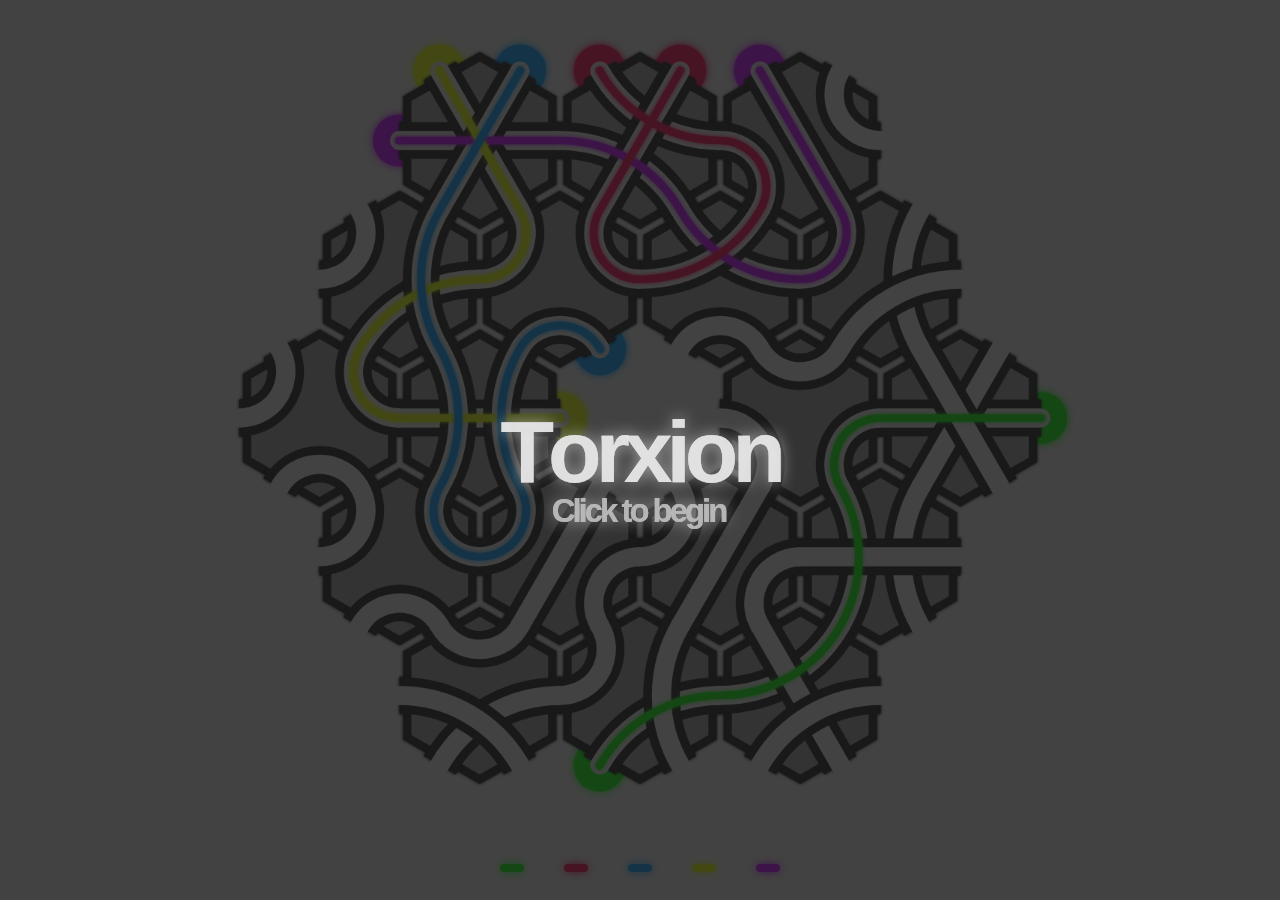
==== commit 4a0b652f: "fixed another lastDifficulty bug" ====
--- a/index.htm
+++ b/index.htm
@@ -112,7 +112,7 @@
 			gfx.scale(cScale,cScale);
 			gfx.shadowBlur = 4;
 			gfx.shadowColor = rgb(0.1,0.1,0.1);drawHex(48-2);
-			gfx.lineCap = "round";rgb(0.1,0.1,0.1);gfx.lineWidth = 19;
+			rgb(0.1,0.1,0.1);gfx.lineWidth = 19;
 			gfx.beginPath();
 			gfx.moveTo(48/2*sq3,0);gfx.lineTo(-48/2*sq3,0);
 			gfx.moveTo(48/4*sq3,48*3/4);gfx.lineTo(-48/4*sq3,-48*3/4);
@@ -358,7 +358,7 @@
 	}
 
 	// randomize rotations
-	for(var i in cellLs)cellLs[i].goalRotation+=rand(6)-3;
+	for(var i in cellLs)cellLs[i].goalRotation+=rand(2)==0?-rand(3)-1:rand(3)+1;
 	requestEval();
 	window.onresize();
 };
@@ -431,6 +431,7 @@
 		overlaySub = "Click to start new game";
 		overlay = 2;
 		overlayGoal = 0.8;
+		diffGoal = [0,0,0,0,0];
 	}
 };
 
@@ -458,8 +459,8 @@
 			case 0:t = "Easy";break;
 			case 1:t = "Medium";break;
 			case 2:t = "Hard";break;
-			case 3:t = "Shuffle";break;
-			case 4:t = "Solution";break;
+			case 3:t = "Extreme";break;
+			case 4:t = "Shuffle";break;
 		}
 
 		gfx.shadowColor = rgba(0.1,0.1,0.1,diffAlpha[d]);
@@ -502,7 +503,7 @@
 function renderPath(f){
 	var cScale = scale/48;
 	var animating = false;
-	if(f[6] === null || f[5] !== scale){
+	if(f[6] === null || f[5] !== scale || f[6].width !== ww || f[6].height !== wh){
 		animating = true;
 		f[5] = scale;
 		f[6] = document.createElement("canvas");
@@ -540,13 +541,14 @@
 		gfx.save();
 		gfx.shadowColor = rgba(0.9,0.9,0.9,overlayAlpha);
 		gfx.shadowBlur = 16;
-		text(overlayBig,wh/2-32,64,-6);
-		text(overlaySub,wh/2+48,24,-3);
+		var spacing = (0.8-overlayAlpha);
+		text(overlayBig,wh/2-32,64,-6+spacing*10);
+		text(overlaySub,wh/2+48,24,-3+spacing*2);
 		gfx.restore();
 		rgba(0.9,0.9,0.9,overlayAlpha);
-		text(overlayBig,wh/2-32,64,-6);
+		text(overlayBig,wh/2-32,64,-6+spacing*10);
 		rgba(0.7,0.7,0.7,overlayAlpha);
-		text(overlaySub,wh/2+48,24,-3);
+		text(overlaySub,wh/2+48,24,-3+spacing*2);
 
 		if(overlayAlpha !== overlayGoal)animating = true;
 	}gfx.restore();
@@ -608,6 +610,7 @@
 			case 0:generateGrid(2,3,[[1,1,0],[1,1,1],[0,1,1]]);break;
 			case 1:generateGrid(4,5,[[1,1,1,0,0],[1,1,1,1,0],[1,1,0,1,1],[0,1,1,1,1],[0,0,1,1,1]]);break;
 			case 2:generateGrid(6,7,[[1,1,1,1,0,0,0],[1,1,1,1,1,0,0],[1,1,1,1,1,1,0],[1,1,1,0,1,1,1],[0,1,1,1,1,1,1],[0,0,1,1,1,1,1],[0,0,0,1,1,1,1]]);break;
+			case 3:generateGrid(7,9,[[1,1,1,1,1,0,0,0,0],[1,1,1,1,1,1,0,0,0],[1,1,1,1,1,1,1,0,0],[1,1,1,1,1,1,1,1,0],[1,1,1,1,0,1,1,1,1],[0,1,1,1,1,1,1,1,1],[0,0,1,1,1,1,1,1,1],[0,0,0,1,1,1,1,1,1],[0,0,0,0,1,1,1,1,1]]);break;
 		}overlay=overlayGoal=0;
 		requestAnimationFrame(render);
 		return;
@@ -616,8 +619,8 @@
 		if(mouse.x>ww/2-12-128 && mouse.x<ww/2+12-128){lastDifficulty=0;generateGrid(2,3,[[1,1,0],[1,1,1],[0,1,1]]);}
 		if(mouse.x>ww/2-12-64  && mouse.x<ww/2+12-64 ){lastDifficulty=1;generateGrid(4,5,[[1,1,1,0,0],[1,1,1,1,0],[1,1,0,1,1],[0,1,1,1,1],[0,0,1,1,1]]);}
 		if(mouse.x>ww/2-12     && mouse.x<ww/2+12    ){lastDifficulty=2;generateGrid(6,7,[[1,1,1,1,0,0,0],[1,1,1,1,1,0,0],[1,1,1,1,1,1,0],[1,1,1,0,1,1,1],[0,1,1,1,1,1,1],[0,0,1,1,1,1,1],[0,0,0,1,1,1,1]]);}
-		if(mouse.x>ww/2-12+64  && mouse.x<ww/2+12+64 )for(var i in cellLs)cellLs[i].goalRotation=rand(6)-3;requestEval();
-		if(mouse.x>ww/2-12+128 && mouse.x<ww/2+12+128)for(var i in cellLs)cellLs[i].goalRotation=0;requestEval();
+		if(mouse.x>ww/2-12+64  && mouse.x<ww/2+12+64 ){lastDifficulty=3;generateGrid(7,9,[[1,1,1,1,1,0,0,0,0],[1,1,1,1,1,1,0,0,0],[1,1,1,1,1,1,1,0,0],[1,1,1,1,1,1,1,1,0],[1,1,1,1,0,1,1,1,1],[0,1,1,1,1,1,1,1,1],[0,0,1,1,1,1,1,1,1],[0,0,0,1,1,1,1,1,1],[0,0,0,0,1,1,1,1,1]]);}
+		if(mouse.x>ww/2-12+128 && mouse.x<ww/2+12+128)for(var i in cellLs)cellLs[i].goalRotation+=rand(6)-3;requestEval();
 		return;
 	}
 
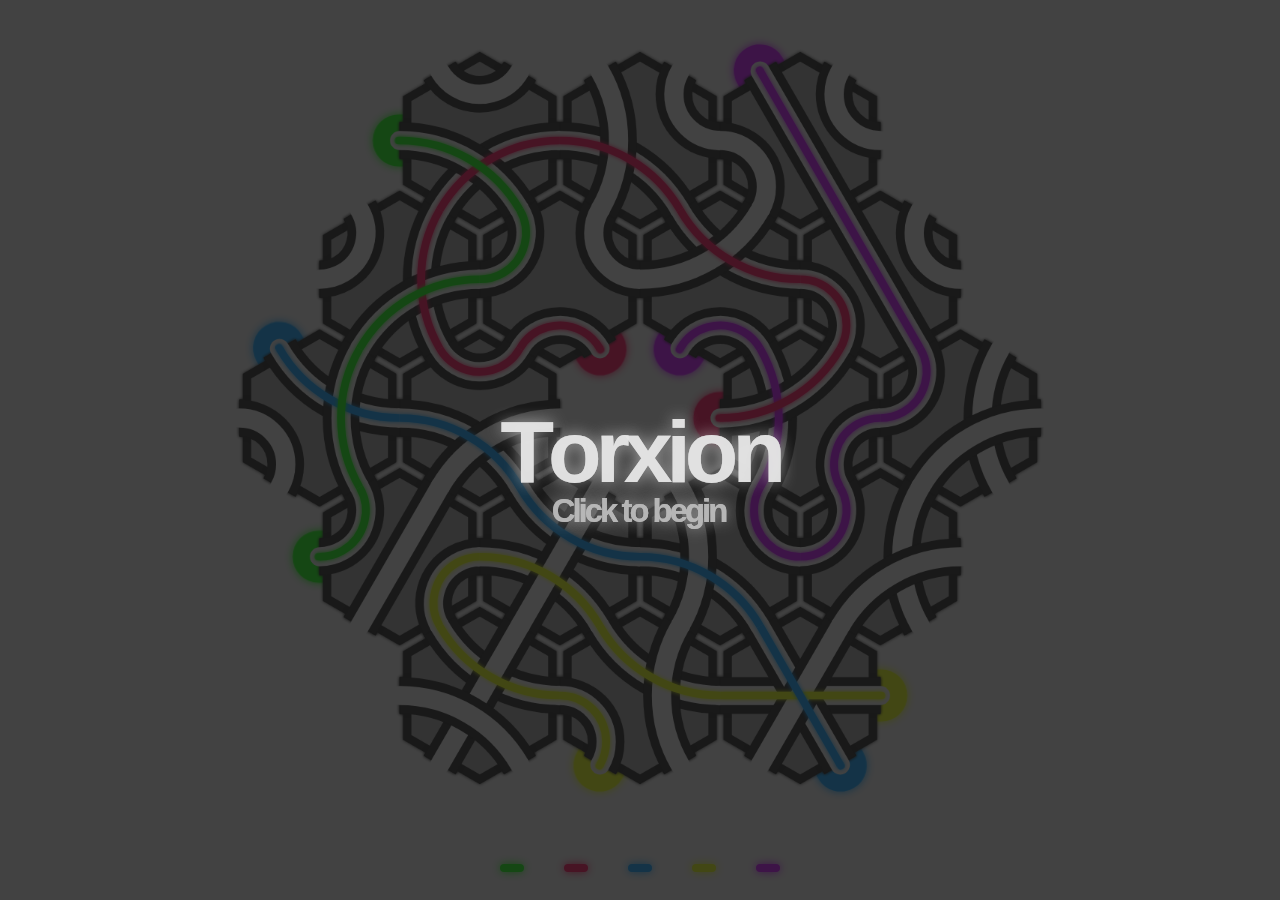
==== commit eba29ba7: "modified shuffling" ====
--- a/index.htm
+++ b/index.htm
@@ -620,7 +620,7 @@
 		if(mouse.x>ww/2-12-64  && mouse.x<ww/2+12-64 ){lastDifficulty=1;generateGrid(4,5,[[1,1,1,0,0],[1,1,1,1,0],[1,1,0,1,1],[0,1,1,1,1],[0,0,1,1,1]]);}
 		if(mouse.x>ww/2-12     && mouse.x<ww/2+12    ){lastDifficulty=2;generateGrid(6,7,[[1,1,1,1,0,0,0],[1,1,1,1,1,0,0],[1,1,1,1,1,1,0],[1,1,1,0,1,1,1],[0,1,1,1,1,1,1],[0,0,1,1,1,1,1],[0,0,0,1,1,1,1]]);}
 		if(mouse.x>ww/2-12+64  && mouse.x<ww/2+12+64 ){lastDifficulty=3;generateGrid(7,9,[[1,1,1,1,1,0,0,0,0],[1,1,1,1,1,1,0,0,0],[1,1,1,1,1,1,1,0,0],[1,1,1,1,1,1,1,1,0],[1,1,1,1,0,1,1,1,1],[0,1,1,1,1,1,1,1,1],[0,0,1,1,1,1,1,1,1],[0,0,0,1,1,1,1,1,1],[0,0,0,0,1,1,1,1,1]]);}
-		if(mouse.x>ww/2-12+128 && mouse.x<ww/2+12+128)for(var i in cellLs)cellLs[i].goalRotation+=rand(6)-3;requestEval();
+		if(mouse.x>ww/2-12+128 && mouse.x<ww/2+12+128)for(var i in cellLs)cellLs[i].goalRotation+=rand(7)-3;requestEval();
 		return;
 	}
 
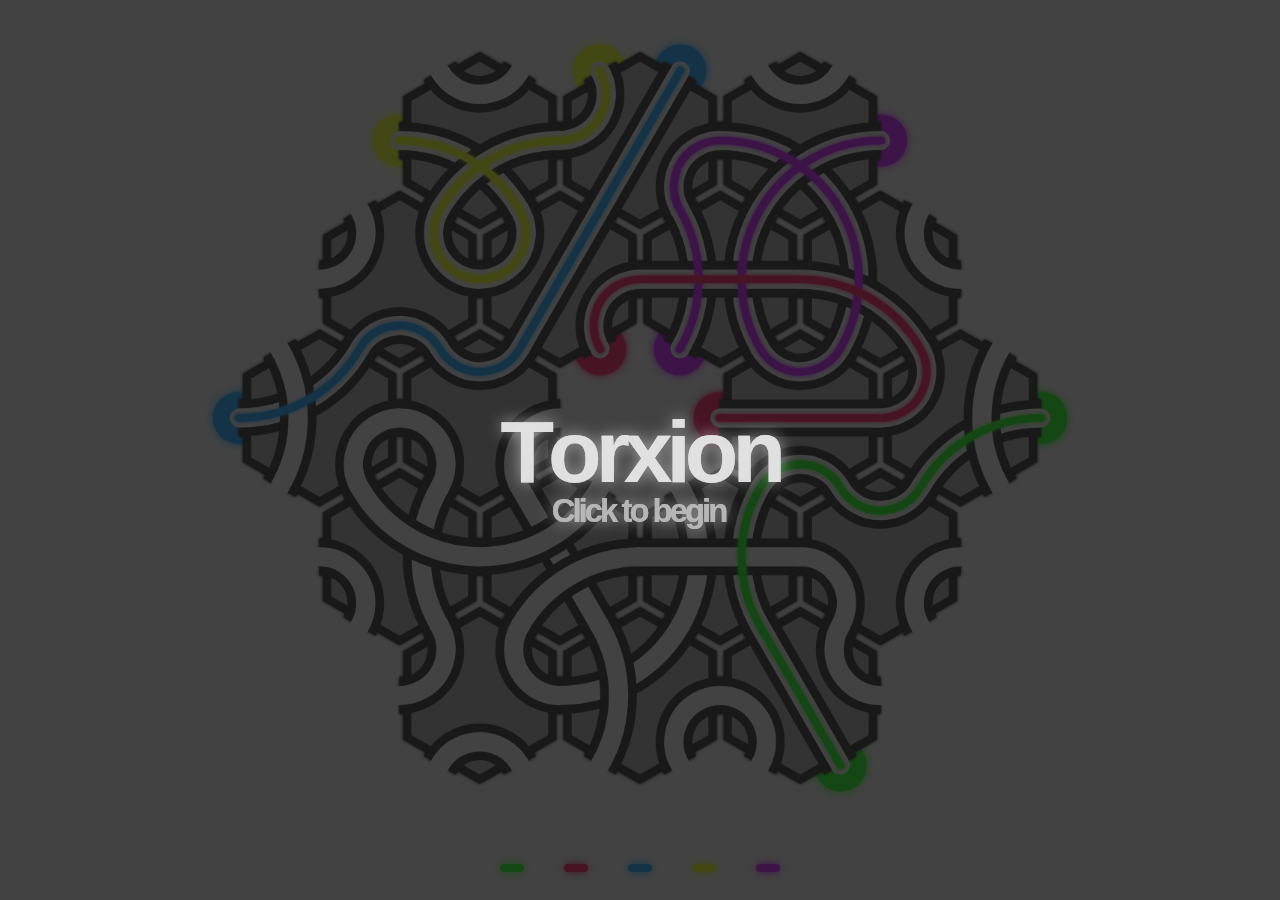
==== commit b8c4f1b1: "fixed path evaluation bug" ====
--- a/index.htm
+++ b/index.htm
@@ -376,7 +376,7 @@
 	for(var i=0;i<fillLs.length;++i)fillLs[i][3] = 0; // fade everything out, gets set back to true if its detected
 	for(var i=0;i<markerLs.length;i+=2){
 		var tracedPath = [];
-		var hash = "";
+		var hash = i+"|";
 		var recurse = function(fromCell,fromSide,originMkr){
 			fromSide = (fromSide-fromCell.goalRotation).mod(6);
 			var toSide;
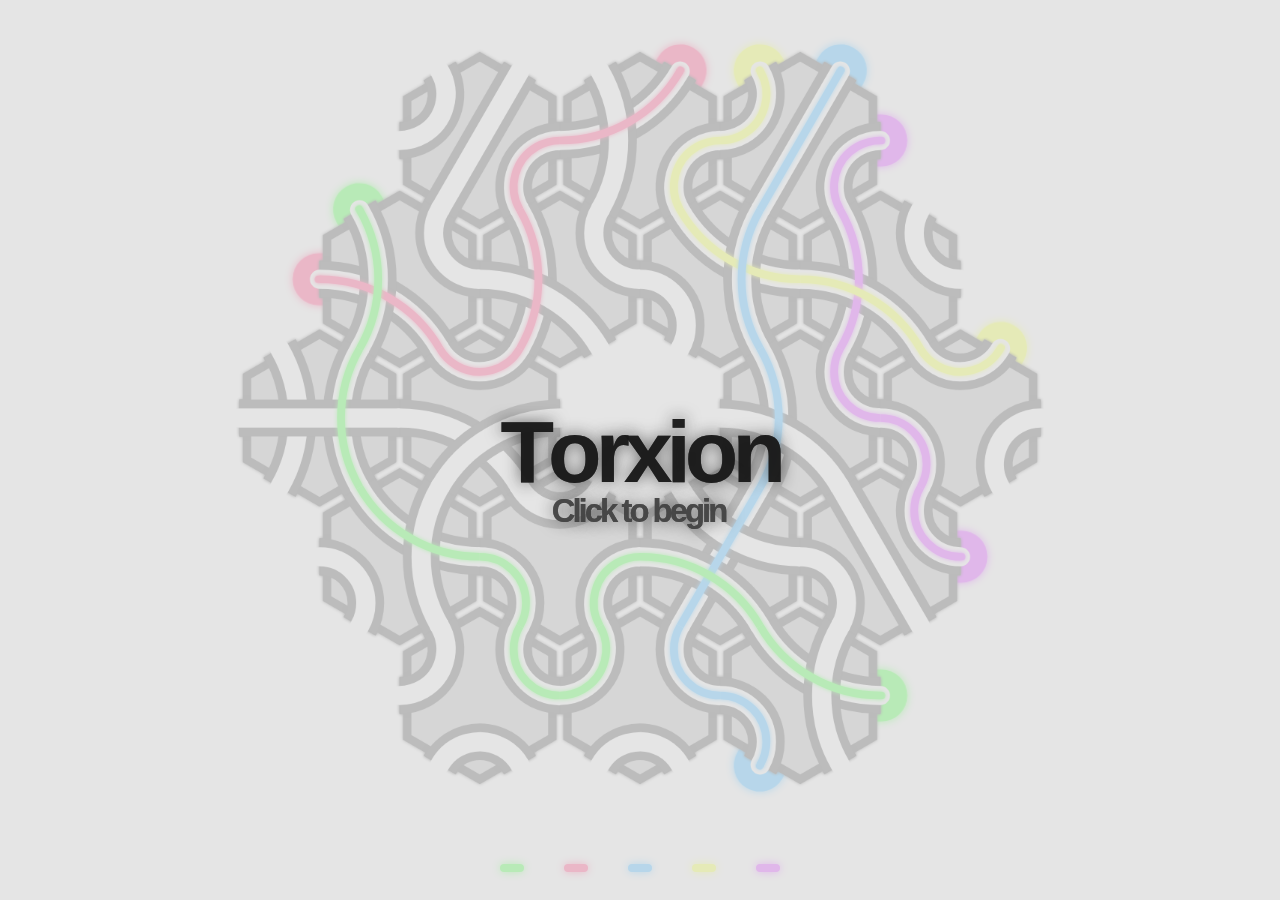
==== commit f0ee3ed6: "inverted overlay colors" ====
--- a/index.htm
+++ b/index.htm
@@ -535,19 +535,19 @@
 	if(overlayGoal !== 0 || overlayAlpha !== 0){
 		overlayAlpha += (overlayGoal-overlayAlpha)*elapsed*0.03;
 		if(Math.abs(overlayAlpha-overlayGoal)<0.01)overlayAlpha = overlayGoal;
-		rgba(0.1,0.1,0.1,overlayAlpha);
+		rgba(0.9,0.9,0.9,overlayAlpha);
 		gfx.fillRect(0,0,ww,wh);
 
 		gfx.save();
-		gfx.shadowColor = rgba(0.9,0.9,0.9,overlayAlpha);
+		gfx.shadowColor = rgba(0.1,0.1,0.1,overlayAlpha);
 		gfx.shadowBlur = 16;
 		var spacing = (0.8-overlayAlpha);
 		text(overlayBig,wh/2-32,64,-6+spacing*10);
 		text(overlaySub,wh/2+48,24,-3+spacing*2);
 		gfx.restore();
-		rgba(0.9,0.9,0.9,overlayAlpha);
+		rgba(0.1,0.1,0.1,overlayAlpha);
 		text(overlayBig,wh/2-32,64,-6+spacing*10);
-		rgba(0.7,0.7,0.7,overlayAlpha);
+		rgba(0.3,0.3,0.3,overlayAlpha);
 		text(overlaySub,wh/2+48,24,-3+spacing*2);
 
 		if(overlayAlpha !== overlayGoal)animating = true;
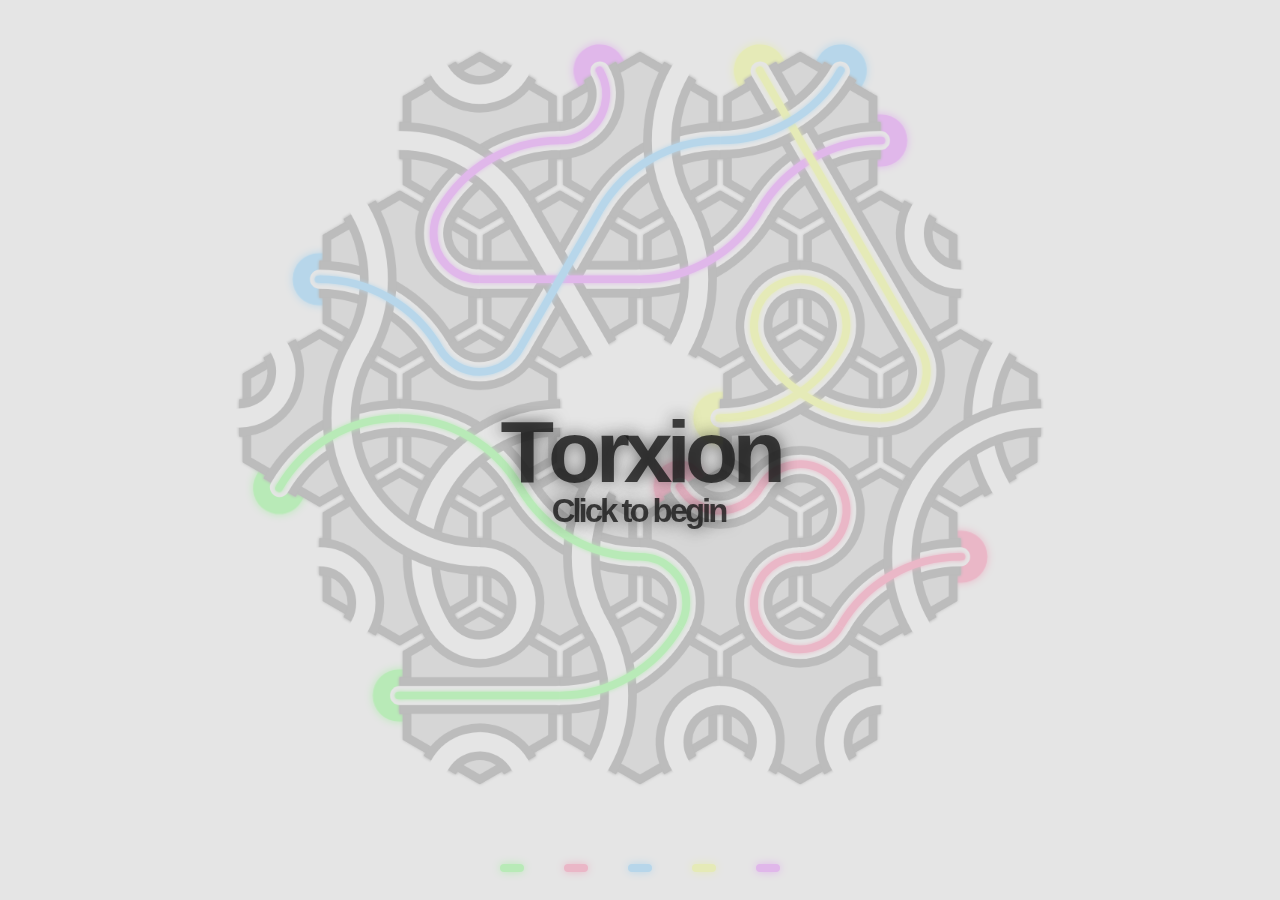
==== commit 8335303a: "removed temp.js from index.htm" ====
--- a/index.htm
+++ b/index.htm
@@ -1,7 +1,5 @@
 <!DOCTYPE html><html><head><title>Torxion</title><meta charset="UTF-8">
-<style>*{position:absolute;margin:0px;}</style><body>
-<script type="text/javascript" src="temp.js"></script>
-<script type="text/javascript">
+<style>*{position:absolute;margin:0px;}</style><body><script type="text/javascript">
 
 /*+==========================================================================+*\
                       __________  ___  _  __________  _  __
@@ -113,12 +111,7 @@
 			gfx.shadowBlur = 4;
 			gfx.shadowColor = rgb(0.1,0.1,0.1);drawHex(48-2);
 			rgb(0.1,0.1,0.1);gfx.lineWidth = 19;
-			gfx.beginPath();
-			gfx.moveTo(48/2*sq3,0);gfx.lineTo(-48/2*sq3,0);
-			gfx.moveTo(48/4*sq3,48*3/4);gfx.lineTo(-48/4*sq3,-48*3/4);
-			gfx.moveTo(-48/4*sq3,48*3/4);gfx.lineTo(48/4*sq3,-48*3/4);
-			gfx.stroke();
-			for(var i=0;i<this.path.length;i+=2)drawPath(this,i);
+			for(var i=0;i<this.path.length;i+=2)for(var j=0;j<2;++j)drawPath(this,i);
 			gfx = canvas.getContext("2d");
 		}
 
@@ -141,6 +134,7 @@
 			gfx = this.renderCanvas.getContext("2d");
 			gfx.translate(this.renderCanvas.width/2,this.renderCanvas.height/2);
 			gfx.scale(cScale,cScale);
+			rgb(0.1,0.1,0.1);drawHex(48-2);
 			rgb(0.6,0.6,0.6);drawHex(48-7);
 			for(var i=0;i<this.path.length;i+=2){
 				rgb(0.1,0.1,0.1);gfx.lineWidth = 19;drawPath(this,i);
@@ -545,10 +539,6 @@
 		text(overlayBig,wh/2-32,64,-6+spacing*10);
 		text(overlaySub,wh/2+48,24,-3+spacing*2);
 		gfx.restore();
-		rgba(0.1,0.1,0.1,overlayAlpha);
-		text(overlayBig,wh/2-32,64,-6+spacing*10);
-		rgba(0.3,0.3,0.3,overlayAlpha);
-		text(overlaySub,wh/2+48,24,-3+spacing*2);
 
 		if(overlayAlpha !== overlayGoal)animating = true;
 	}gfx.restore();
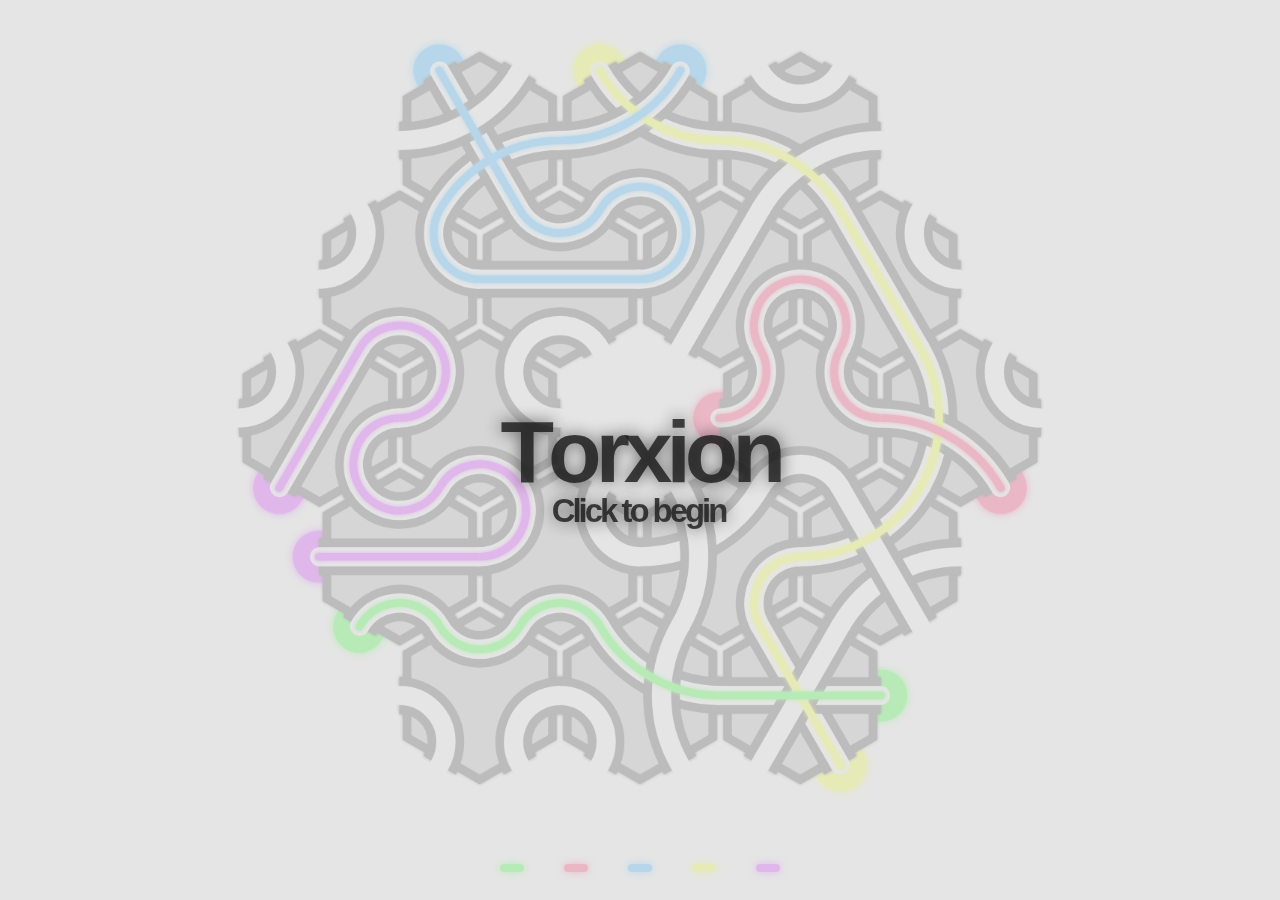
==== commit 4c2316d6: "minor cleanup" ====
--- a/index.htm
+++ b/index.htm
@@ -632,8 +632,6 @@
 	}requestEval();
 });
 
-// TODO TODO TODO TODO TODO TODO TODO TODO TODO TODO TODO TODO TODO TODO TODO //
-
 canvas.addEventListener("touchstart",function(e){
 	// e.preventDefault();  // turns off clicking
 	var tch = e.changedTouches[0];
@@ -667,8 +665,6 @@
 	}requestEval();
 },false);
 
-// TODO TODO TODO TODO TODO TODO TODO TODO TODO TODO TODO TODO TODO TODO TODO //
-
 //==  PROGRAM ENTRY + MISC  ==================================================//
 
 canvas.oncontextmenu = function(){return false;}; // prevent right click menu
